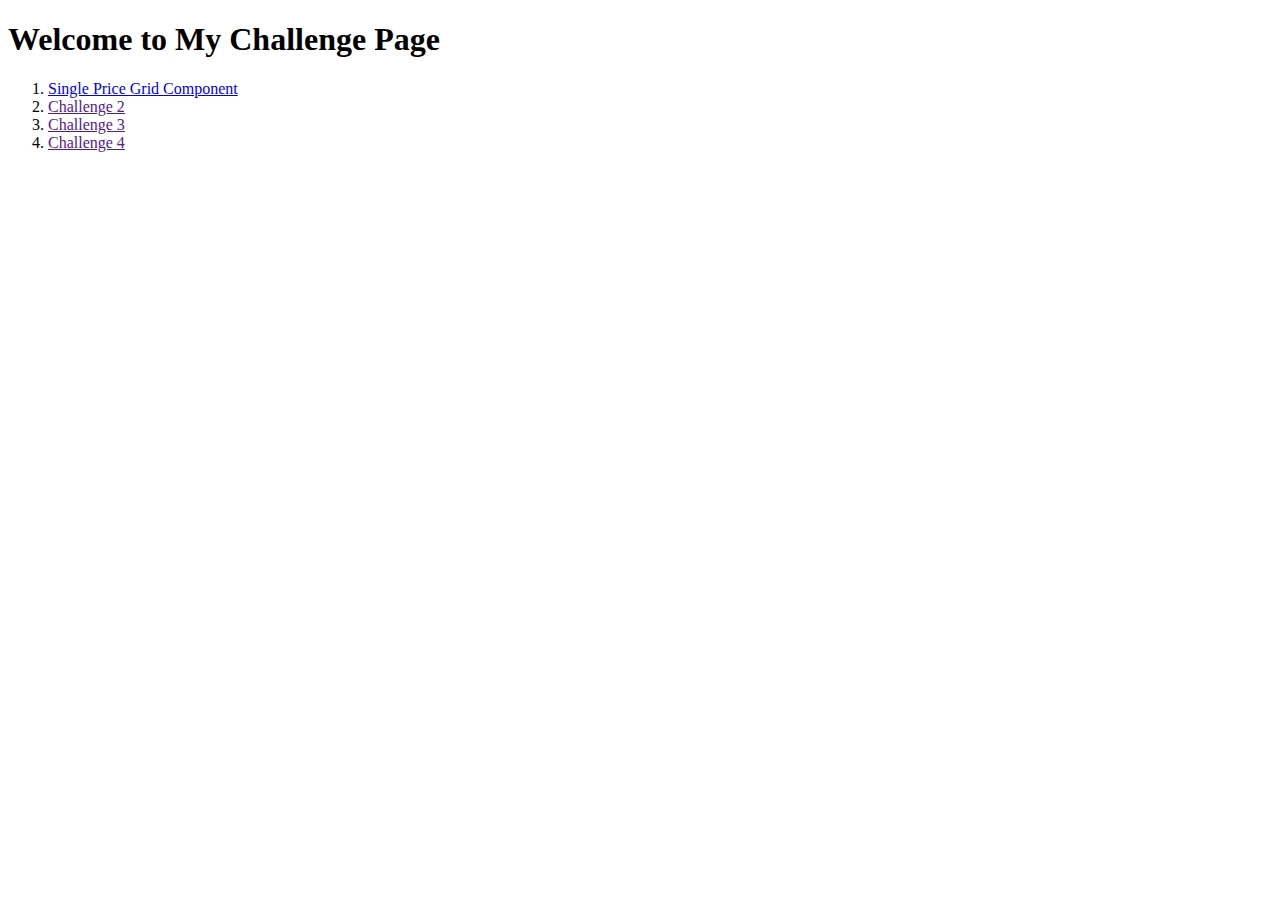
==== index.html @ adf1c3d3 "Footer and index" ====
<!DOCTYPE html>
<html lang="en">
<head>
    <meta charset="UTF-8">
    <meta http-equiv="X-UA-Compatible" content="IE=edge">
    <meta name="viewport" content="width=device-width, initial-scale=1.0">
    <link rel="stylesheet" href="./style.css">
    <title>Main Page of Frontend Mentor Projects</title>
</head>
<body>
    <h1>
        Welcome to My Challenge Page
    </h1> 
    <ol>
        <li><a href="single-price-grid-component-master/index.html">Single Price Grid Component</a></li>
        <li><a href="">Challenge 2</a></li>
        <li><a href="">Challenge 3</a></li>
        <li><a href="">Challenge 4</a></li>
    </ol>
</body>

</html>
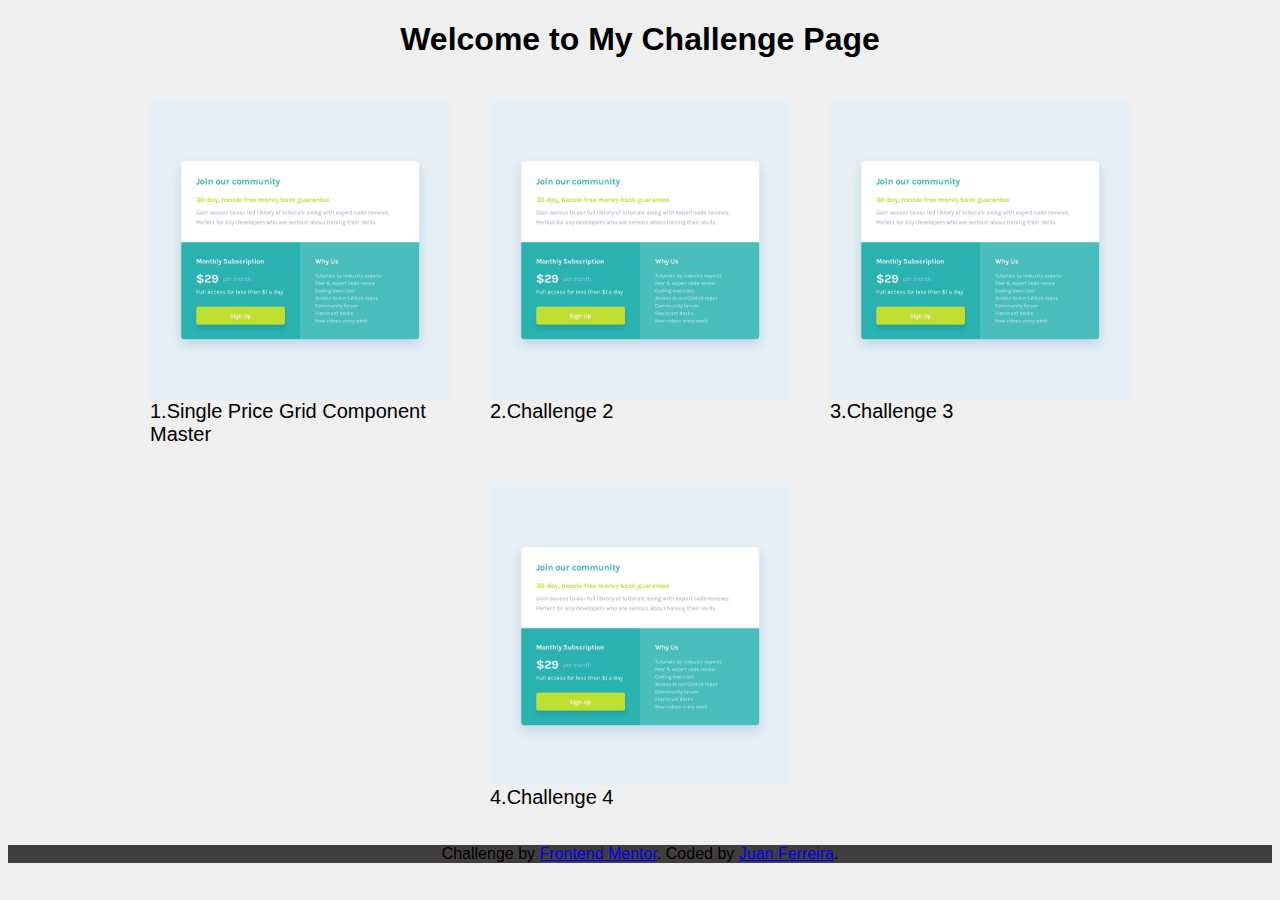
==== commit 3437f0b6: "projects challenges page" ====
--- a/index.html
+++ b/index.html
@@ -8,15 +8,14 @@
     <title>Main Page of Frontend Mentor Projects</title>
 </head>
 <body>
-    <h1>
-        Welcome to My Challenge Page
-    </h1> 
-    <ol>
-        <li><a href="single-price-grid-component-master/index.html">Single Price Grid Component</a></li>
-        <li><a href="">Challenge 2</a></li>
-        <li><a href="">Challenge 3</a></li>
-        <li><a href="">Challenge 4</a></li>
-    </ol>
-</body>
-
+    <h1>Welcome to My Challenge Page</h1> 
+        <ul id="list"></ul>
+        <footer>
+            <p class="atributtion">
+              Challenge by <a href="https://www.frontendmentor.io?ref=challenge" target="_blank">Frontend Mentor</a>.
+              Coded by <a href="https://github.com/juanf1990">Juan Ferreira</a>.
+            </p>
+          </footer>
+        <script src="script.js"></script>
+    </body>
 </html>--- a/style.css
+++ b/style.css
@@ -0,0 +1,64 @@
+@import url('https://fonts.googleapis.com/css?family=Karla:400,700&display=swap');
+
+* {
+    box-sizing: border-box;
+}
+
+body {
+    background-color: #efefef;
+    font-family: 'Poppins', sans-serif;
+}
+
+h1 {
+    text-align: center;
+}
+
+ul {
+    display: flex;
+    flex-wrap: wrap;
+    align-items: flex-start;
+    justify-content: center;
+    list-style-type: none;
+    padding: 0;
+}
+
+ul li {
+    margin: 20px;
+    width: 300px;
+}
+
+ul li img {
+    max-width: 100%;
+}
+
+ul li a {
+    color:#000;
+    font-size: 20px;
+    text-decoration: none;
+    
+}
+
+ul li a:hover {
+    text-decoration: underline;
+}
+
+ul li a img {
+    display: block;
+    height: 300px;
+    width: 400px;
+    object-fit: cover;
+    transition: transform 0.3s ease;
+}
+
+ul li a:hover img {
+    transform: scale(1.02);
+}
+footer {
+    background-color: rgb(64, 62, 61);
+    text-align: center;
+    text-decoration: none
+}
+footer.a {
+    color: #000;
+    text-decoration: none;
+}